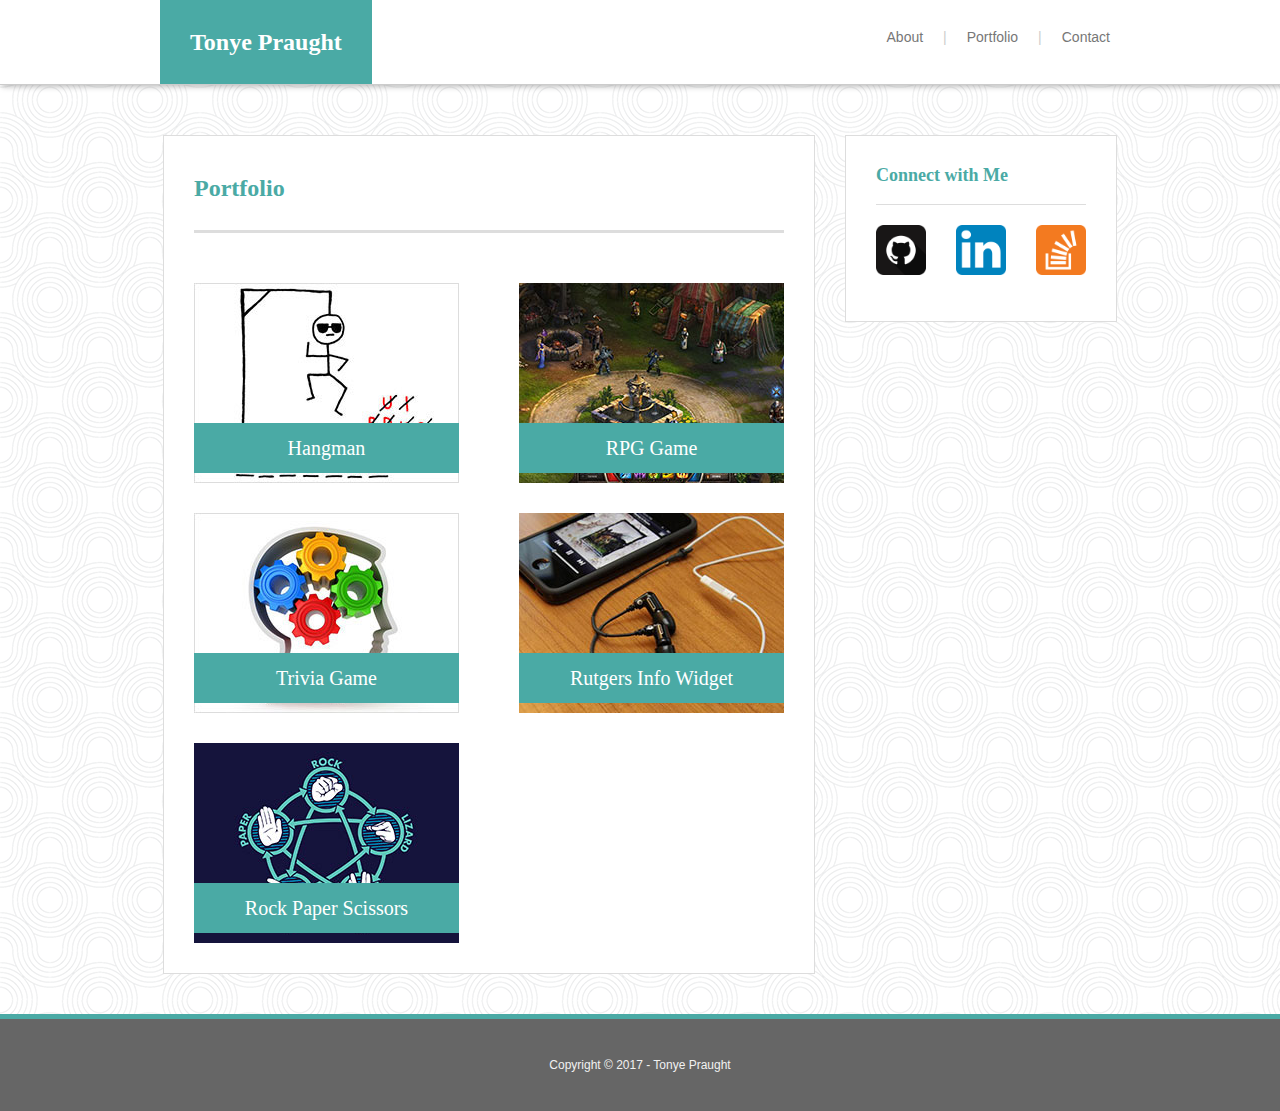
==== portfolio.html @ 6d12e075 "final" ====
<!DOCTYPE html>
<html lang="en-us">

<head>
  <meta charset="UTF-8">
  <meta name="viewport" content="width=device-width, initial-scale=1.0">
  <title>Portfolio - About Me</title>
  <link rel="stylesheet" type="text/css" href="assets/css/reset.css">
  <link rel="stylesheet" type="text/css" href="assets/css/style.css">
</head>

<body>
	<header>
		<div id="headerContainer">
			<div id="logo"><a href="index.html"><h1>Tonye Praught</h1></a></div>
			<nav class="desktop">
				<ul>
					<li><a href="contact.html">Contact</a></li>
					<li class="spacer">|</li>
					<li><a href="portfolio.html">Portfolio</a></li>
					<li class="spacer">|</li>
					<li><a href="index.html">About</a></li>
				</ul>
			</nav>
			<nav class="mobile">
				<ul>
					<li><a href="index.html">About</a></li>
					<li>|</li>
					<li><a href="portfolio.html">Portfolio</a></li>
					<li>|</li>
					<li><a href="contact.html">Contact</a></li>
				</ul>
			</nav>
		</div>
		<div class="clearfix"></div>
	</header>

	<div id="main">	
		<section class="content">
			<div class="sectionTitle">
				<h2>Portfolio</h2>
			</div>
			<div class="project">
				<img src="assets/images/img_hangman.jpg" alt="Hangman" />
				<div class="projectTitle">Hangman</div>
			</div>
			<div class="projectRight">
				<img src="assets/images/img_rpgGame.jpg" alt="RPG Game" />
				<div class="projectTitle">RPG Game</div>
			</div>
			<div class="project">
				<img src="assets/images/img_trivia.jpg" alt="Trivia Game" />
				<div class="projectTitle">Trivia Game</div>
			</div>
			<div class="projectRight">
				<img src="assets/images/img_rutgers.jpg" alt="Rutgers Info Widget" />
				<div class="projectTitle">Rutgers Info Widget</div>
			</div>
			<div class="project">
				<img src="assets/images/img_rockPaperScissors.jpg" alt="Rock Paper Scissors" />
				<div class="projectTitle">Rock Paper Scissors</div>
			</div>
		</section>

		<section class="sideBar">
			<div class="sectionTitle">
				<h3>Connect with Me</h3>
			</div>
			<div class="sideBarIcons">
				<a href="https://github.com/tpraught" target="_blank" title="GitHub Profile - Tonye Praught"><img class="icon" src="assets/images/icn_github.png" width="50" alt="GitHub Profile - Tonye Praught" /></a>
				<a href="https://www.linkedin.com/in/tonyepraught/" target="_blank" title="LinkedIn Profile - Tonye Praught"><img class="icon" src="assets/images/icn_linkedin.png" width="50" alt="LinkedIn Profile - Tonye Praught" /></a>
				<a href="https://stackoverflow.com/users/8759949/tonye" target="_blank" title="Stack Overflow Profile - Tonye Praught"><img class="icon" src="assets/images/icn_stackOverflow.png" width="50" alt="Stack Overflow Profile - Tonye Praught" /></a>
				<span class="stretch"></span>
			</div>
		</section>
	</div>

	<footer>
		<h6>Copyright &#169; 2017 - Tonye Praught</h6>
	</footer>
</body>
</html>
---- assets/css/style.css ----
body {
	background: url('../images/bkg_round.png') repeat top left;
	font-family:'Arial', 'Helvetica Neue', Helvetica, sans-serif;;
	color:#777777;
	font-size:14px;
	margin:0 auto;
	position:relative;
	display:flex;
	flex-direction:column;
	height:100vh; /* This avoids the IE 10-11 'min-height' bug */
}
a, a:active {
	color:#4aaaa5;
	text-decoration:none;
}
a:hover {
	text-decoration:underline;
	color:#cccccc;
}
h1, h2, h3 {
	font-family: 'Georgia', Times, Times New Roman, serif;
	font-weight: bold;
}
h1, h2 {
	font-size:24px;
}
h3 {
	font-size:18px;
}
h6 {
	color:#f1f1f1;
	font-size:12px;
	text-align:center;
	padding:20px 0;
}
p {
	line-height:1.7;
	margin:10px 0;
}
sup { 
    vertical-align: super;
    font-size: smaller;
}
header {
	width:100%;
	background:#ffffff;
	/*height:84px;*/
	-webkit-box-shadow: 2px 2px 5px 0px rgba(100,100,100,0.4);
	-moz-box-shadow: 2px 2px 5px 0px rgba(100,100,100,0.4);
	box-shadow: 2px 2px 5px 0px rgba(100,100,100,0.4);
	margin:0 0 50px 0;
	border-bottom:1px solid #cccccc;
}
nav.desktop ul li {
	display:inline;
	float:right;
	padding:30px 10px;
}
nav ul li a, nav ul li a:active {
	color:#777777;
}
footer {
	background:#666666;
	border-top:5px solid #4aaaa5;
	/*position:fixed;
	bottom:0;
	width:100%;*/
	flex-shrink:0;
	padding:20px 0;
	margin:40px 0 0 0;
}

.clearfix::after {
	content: "";
	display:block;
	clear:both;
}

/* Header CSS */
#headerContainer {
	width:960px;
	margin:0 auto;	
}
#logo {
	background: #4aaaa5;
	color:#ffffff;
	padding:30px;
	float:left;
}
#logo a, #logo a:hover {
	color:#ffffff;
	text-decoration:none;
}
.spacer {
	color:#cdcdcd;
}
nav.mobile {
	display:none;
}
nav.desktop {
	display:block;
}

/* Main Content CSS */
#main {
	margin:0 auto;
	flex:1 0 auto;
}
.content, .sideBar {
	background:#ffffff;
	border:1px solid #dddddd;
	padding:30px;
}
.content {
	width:590px;
	float:left;
	margin-right: 30px;
}
.sideBar {
	width:210px;
	float:right;
	margin:0 auto;
	text-align:justify;
	-ms-text-justify:distribute-all-lines;
	text-justify:distribute-all-lines;
}
.sectionTitle {
	color:#4aaaa5;
}
.sectionTitle h2 {
	padding:10px 0 30px 0;
	border-bottom:3px solid #dddddd;
	margin:0 0 20px 0;
}
.sectionTitle h3 {
	padding:0 0 20px 0;
	border-bottom:1px solid #dddddd;
	margin:0 0 20px 0;
}
.portfolioImg {
	padding:0 20px 20px 0;
	float:left;
	width:200px;
}
.sideBarIcons a {
	vertical-align:top;
	display:inline-block;
	*display:inline;
	zoom:1;
}
.stretch {
	width:100%;
	display:inline-block;
	font-size:0;
	line-height:0;
}

/* Contact Form CSS */
input[type=text], input[type=email], select, textarea {
	width:100%;
	max-width:580px;
	padding:10px;
	border: 1px solid #dddddd;
	margin:6px 0 16px;
	resize:vertical;
	color:#777777;
}
label, input[type=submit] {
	font-size:18px;
}
input::placeholder {
	color:#dddddd;
}
input[type=submit] {
	background:#4aaaa5;
	color:#ffffff;
	padding:10px 20px;
	cursor:pointer;
	border:none;
}
input[type=submit]:hover {
	background:#265754;
}

/* Portfolio CSS */
.project {
	width:265px;
	height:200px;
	float:left;
	position:relative;
	margin:30px 0 0 0;
	clear:both;
}
.projectRight {
	width:265px;
	height:200px;
	float:right;
	position:relative;
	margin:30px 0 0 0;
}
.projectTitle {
	background:#4aaaa5;
	width:100%;
	padding:15px 0;
	text-align:center;
	font-size:20px;
	font-family: 'Georgia', Times, Times New Roman, serif;
	color:#ffffff;
	position:absolute;
	bottom:10px;
}

/* Large devices (less than 980px) */
@media (max-width: 980px) {
	#headerContainer {
		width:730px;
	}
	#main {
		width:730px;
		padding:0;
	}
	.content {
		width:50%;
		margin-right:40px;
	}
	.sideBar {
		width:27%;
		float:left;
	}
	input[type=text], input[type=email], select, textarea {
		max-width:330px;
	}
	.project {
		width:360px;
		height:100%;
	}
	.projectRight {
		width:360px;
		height:100%;
		float:left;
	}
	.project img, .projectRight img {
		width:360px;
	}
}

/* Medium devices (less than 768px) */
@media (max-width: 768px) {	
	#headerContainer {
		width:95%;
	}
	#main {
		width:95%;
		padding:0;
	}
	.content {
		width:90%;
		margin:0 0 50px 0;
	}
	.sideBar {
		width:90%;
		text-align:left;
	}
	.sideBarIcons a {
		padding: 0 10px 0 0;
	}
	input[type=text], input[type=email], select, textarea {
		max-width:95%;
	}
	.project, .projectRight, .project img, .projectRight img {
		max-width:312px;
		width:100%;
	}
	.project {
		margin-right:15px;
	}

/* Small devices (less than 640px) */
@media (max-width: 640px) {	
	header {
		margin:0 0 15px 0;
	}
	nav.mobile {
		display:block;
	}
	nav.desktop {
		display:none;
	}
	#headerContainer {
		width:100%;
	}
	#logo {
		width:100%;
		text-align:center;
		padding:30px 0;
		clear:both;
	}
	nav.mobile ul {
		display:table;
		width:100%;
		table-layout:fixed;
	}
	nav.mobile ul li {
		display:table-cell;
		text-align:center;
		width:auto;
		padding:30px 10px;
		color:#cdcdcd;
	}
	nav.mobile ul li a {
		display:block;
	}
	#main {
		width:95%;
		padding:0;
	}
	.content {
		width:90%;
		margin:0 0 50px 0;
	}
	.sideBar {
		width:90%;
		text-align:left;
	}
	.sideBarIcons a {
		padding: 0 10px 0 0;
	}
	.project, .projectRight, .project img, .projectRight img  {
		max-width:535px;
		width:100%;
	}
}
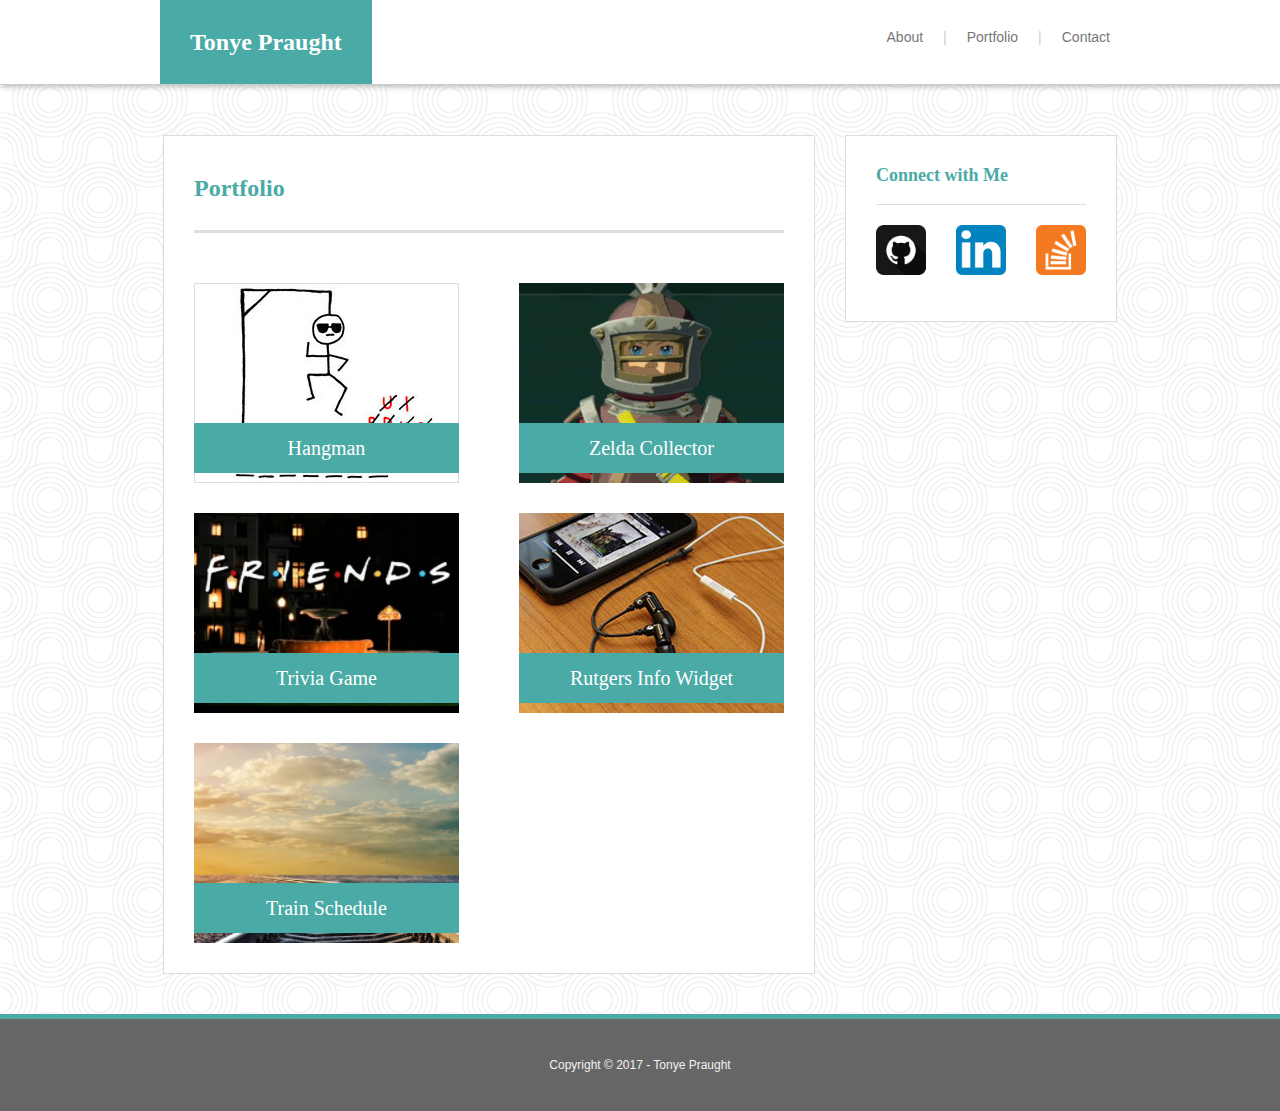
==== commit 2ab0a036: "updated with links to projects and updated images" ====
--- a/portfolio.html
+++ b/portfolio.html
@@ -42,23 +42,23 @@
 			</div>
 			<div class="project">
 				<img src="assets/images/img_hangman.jpg" alt="Hangman" />
-				<div class="projectTitle">Hangman</div>
+				<div class="projectTitle"><a href="https://tpraught.github.io/Hangman-Game/" target="_blank">Hangman</a></div>
 			</div>
 			<div class="projectRight">
-				<img src="assets/images/img_rpgGame.jpg" alt="RPG Game" />
-				<div class="projectTitle">RPG Game</div>
+				<img src="assets/images/img_zeldaCollector.png" alt="Zelda Collector" />
+				<div class="projectTitle"><a href="https://tpraught.github.io/week4-game/" target="_blank">Zelda Collector</a></div>
 			</div>
 			<div class="project">
-				<img src="assets/images/img_trivia.jpg" alt="Trivia Game" />
-				<div class="projectTitle">Trivia Game</div>
+				<img src="assets/images/img_trivia.png" alt="Trivia Game" />
+				<div class="projectTitle"><a href="https://tpraught.github.io/TriviaGame/" target="_blank">Trivia Game</a></div>
 			</div>
 			<div class="projectRight">
 				<img src="assets/images/img_rutgers.jpg" alt="Rutgers Info Widget" />
 				<div class="projectTitle">Rutgers Info Widget</div>
 			</div>
 			<div class="project">
-				<img src="assets/images/img_rockPaperScissors.jpg" alt="Rock Paper Scissors" />
-				<div class="projectTitle">Rock Paper Scissors</div>
+				<img src="assets/images/img_trainSchedule.png" alt="Train Schedule" />
+				<div class="projectTitle"><a href="https://tpraught.github.io/chooChooTrainSchedule/" target="_blank">Train Schedule</div>
 			</div>
 		</section>
 
--- a/assets/css/style.css
+++ b/assets/css/style.css
@@ -209,6 +209,9 @@
 	position:absolute;
 	bottom:10px;
 }
+.projectTitle a {
+	color:#ffffff;
+}
 
 /* Large devices (less than 980px) */
 @media (max-width: 980px) {
